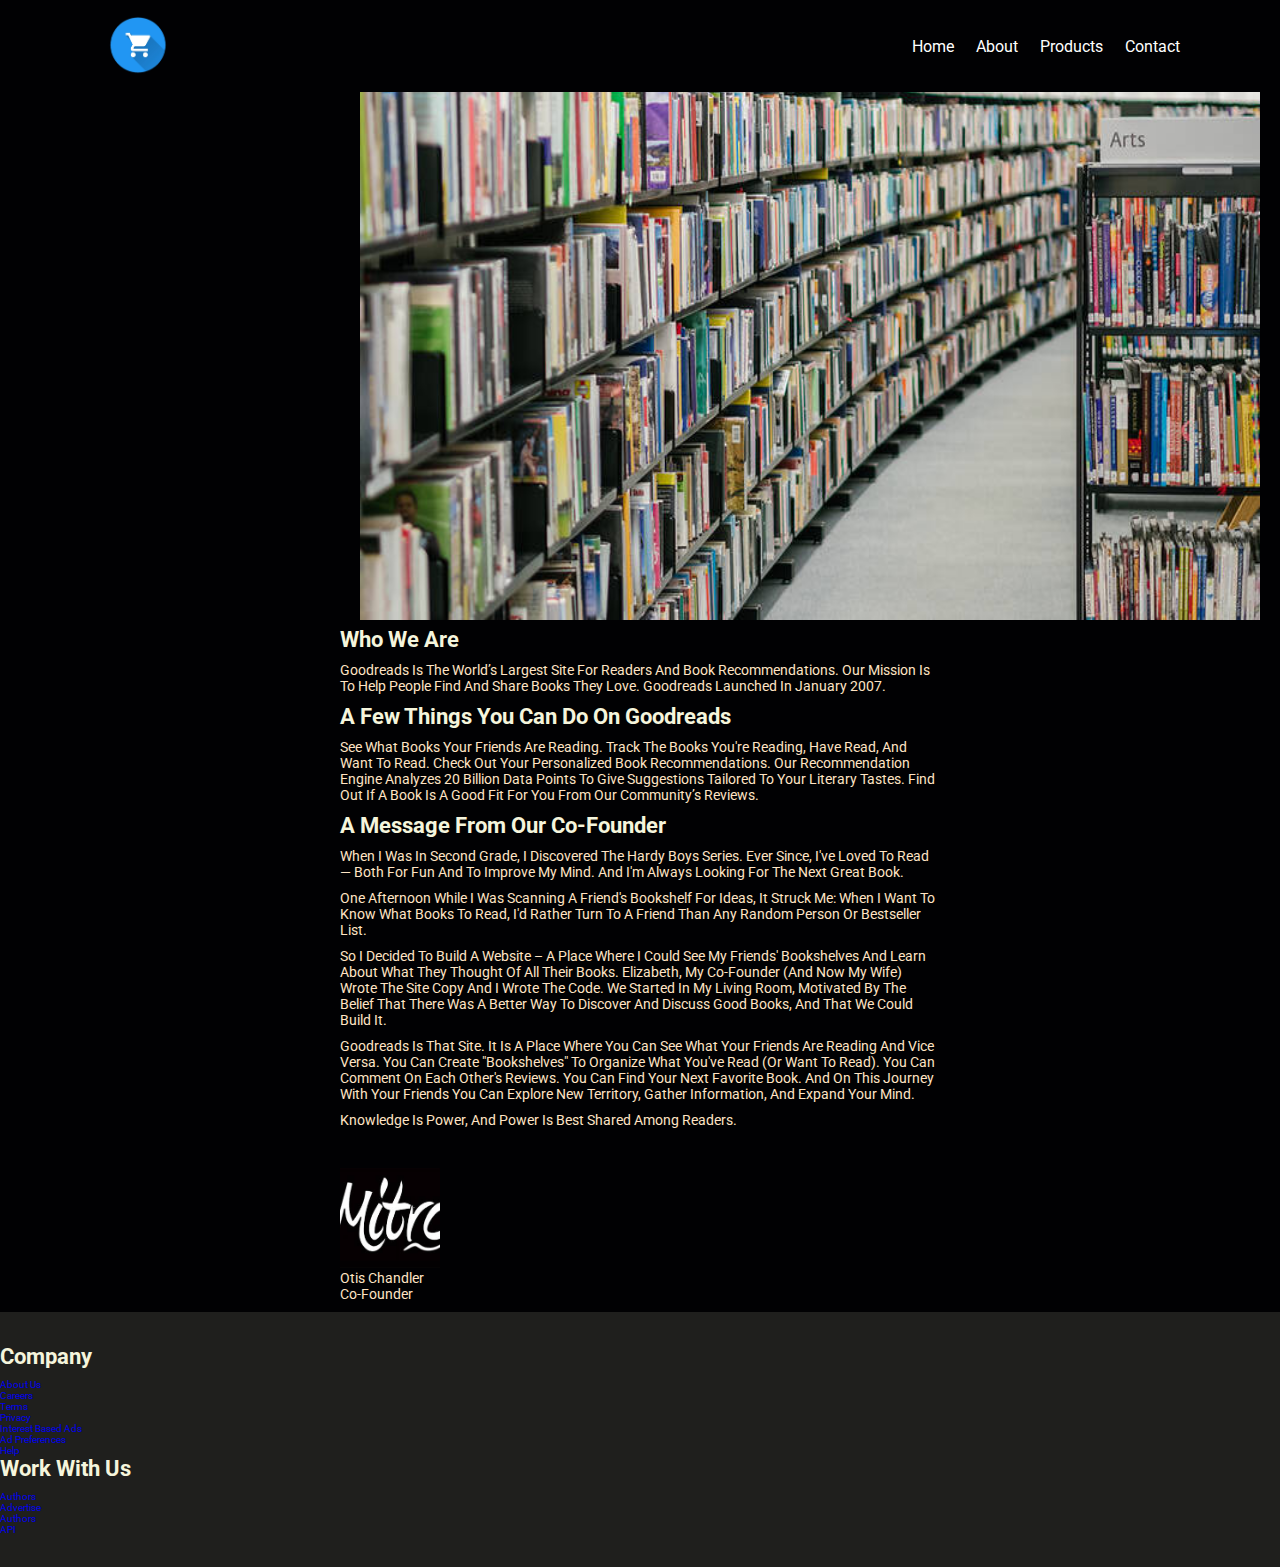
==== about.html @ 13a45324 "about" ====
<!DOCTYPE html>
<html lang="en">

<head>
    <meta charset="UTF-8">
    <title>Online Shopping</title>
    <link rel="stylesheet" href="css/about.css">

</head>

<body>

    <header class="header">

        <a href="#" class="logo">
            <img src="./images/logo.png" alt="">
        </a>

        <nav class="navbar">
            <a href="./index.html">home</a>
            <a href="./about.html">about</a>
            <a href="#">products</a>
            <a href="#">contact</a>
        </nav>

    </header>



    <div class="row">

        <div class="slider-frame">
            <div class="slide-images">
                <div class="img-container">
                    <img class="corusel-img" src="./images/About-Carousel.jpg">
                </div>
                <div class="img-container">
                    <img class="corusel-img" src="./images/About-Carousel-1.jpg">
                </div>
                <div class="img-container">
                    <img class="corusel-img" src="./images/About-Carousel-2.jpg">
                </div>
                <div class="img-container">
                    <img class="corusel-img" src="./images/About-Carousel-3.jpg">
                </div>
                <div class="img-container">
                    <img class="corusel-img" src="./images/About-Carousel-4.jpg">
                </div>
                <div class="img-container">
                    <img class="corusel-img" src="./images/About-Carousel-5.jpg">
                </div>
            </div>
        </div>

        <div class="flex">
            <div class="content">
                <h3 id="h3-1">Who We Are</h3>
                <p>Goodreads is the world’s largest site for readers and book recommendations. Our mission is to help
                    people
                    find and share books they love. Goodreads launched in January 2007.</p>
                <h3>A Few Things You Can Do On Goodreads
                </h3>
                <p>See what books your friends are reading.
                    Track the books you're reading, have read, and want to read.
                    Check out your personalized book recommendations. Our recommendation engine analyzes 20 billion data
                    points to give suggestions tailored to your literary tastes.
                    Find out if a book is a good fit for you from our community’s reviews.</p>
                <h3>A Message From Our Co-Founder
                </h3>
                <p>When I was in second grade, I discovered the Hardy Boys series. Ever since, I've loved to read — both
                    for
                    fun and to improve my mind. And I'm always looking for the next great book.</p>
                <p>
                    One afternoon while I was scanning a friend's bookshelf for ideas, it struck me: when I want to know
                    what books to read, I'd rather turn to a friend than any random person or bestseller list.
                </p>
                <p>
                    So I decided to build a website – a place where I could see my friends' bookshelves and learn about
                    what
                    they thought of all their books. Elizabeth, my co-founder (and now my wife) wrote the site copy and
                    I
                    wrote the code. We started in my living room, motivated by the belief that there was a better way to
                    discover and discuss good books, and that we could build it.</p>
                <p>

                    Goodreads is that site. It is a place where you can see what your friends are reading and vice
                    versa.
                    You can create "bookshelves" to organize what you've read (or want to read). You can comment on each
                    other's reviews. You can find your next favorite book. And on this journey with your friends you can
                    explore new territory, gather information, and expand your mind.</p>
                <p>

                    Knowledge is power, and power is best shared among readers.</p>
                <img id="imza" src="./images/imza.jpeg" alt="imza">
                <p>Otis Chandler<br>
                    Co-Founder</p>

            </div>
        </div>
    </div>


    <footer class="responsiveSiteFooter">
        <div class="">
        <div class="gr-row">
        <div class="">
        <div class="gr-row">
        <div class="">
        <h3 class="">Company</h3>
        <ul class="">
        <li class="responsiveSiteFooter__linkListItem">
        <a class="responsiveSiteFooter__link" href="./about.html">About us</a>
        </li>
        <li class="responsiveSiteFooter__linkListItem">
        <a class="responsiveSiteFooter__link" href="/jobs">Careers</a>
        </li>
        <li class="responsiveSiteFooter__linkListItem">
        <a class="responsiveSiteFooter__link" href="/about/terms">Terms</a>
        </li>
        <li class="responsiveSiteFooter__linkListItem">
        <a class="responsiveSiteFooter__link" href="/about/privacy">Privacy</a>
        </li>
        <li class="responsiveSiteFooter__linkListItem">
        <a class="responsiveSiteFooter__link" href="https://help.goodreads.com/s/article/Goodreads-Interest-Based-Ads-Notice">Interest Based Ads</a>
        </li>
        <li class="responsiveSiteFooter__linkListItem">
        <a class="responsiveSiteFooter__link" href="#">Ad Preferences</a>
        </li>
        <li class="responsiveSiteFooter__linkListItem">
        <a class="responsiveSiteFooter__link" href="#">Help</a>
        </li>
        </ul>
        </div>
        <div class="">
        <h3 class="responsiveSiteFooter__heading">Work with us</h3>
        <ul class="responsiveSiteFooter__linkList">
        <li class="responsiveSiteFooter__linkListItem">
        <a class="responsiveSiteFooter__link" href="#">Authors</a>
        </li>
        <li class="responsiveSiteFooter__linkListItem">
        <a class="responsiveSiteFooter__link" href="#">Advertise</a>
        </li>
        <li class="responsiveSiteFooter__linkListItem">
        <a class="responsiveSiteFooter__link" href="#">Authors</a>
        </li>
        <li class="responsiveSiteFooter__linkListItem">
        <a class="responsiveSiteFooter__link" href="#">API</a>
        </li>
        </ul>
        </div>
        
        </div>
        </div>
        
        </div>
        </div>
        </footer>


</body>

</html>
---- css/about.css ----
@import url('https://fonts.googleapis.com/css2?family=Roboto:wght@100;300;400;500;700&display=swap');


*{
    font-family: 'Roboto', sans-serif;
    margin:0; padding:0;
    box-sizing: border-box;
    outline: none; border:none;
    text-decoration: none;
    text-transform: capitalize;
    transition: .2s linear;

   
}
body{
    background-color: #010103;
}

html{
    font-size: 62.5%;
    overflow-x: hidden;
    scroll-padding-top: 9rem;
    scroll-behavior: smooth;
}




section{
    padding:2rem 7%;
}

.heading{
    text-align: center;
    color:#fff;
    text-transform: uppercase;
    padding-bottom: 3.5rem;
    font-size: 4rem;
}

.heading span{
    color: chocolate;
    text-transform: uppercase;
}

.btn{
    margin-top: 1rem;
    display: inline-block;
    padding:.9rem 3rem;
    font-size: 1.7rem;
    color:#fff;
    background-color: chocolate;
    cursor: pointer;
}

.btn:hover{
    letter-spacing: .2rem;
}

.header{
    background-color: #010103;
    display: flex;
    align-items: center;
    justify-content: space-between;
    padding:1.5rem 7%;
    
    position: fixed;
    top:0; left: 0; right: 0;
    z-index: 1000;
}

.header .logo img{
    height: 6rem;
}

.header .navbar a{
    margin:0 1rem;
    font-size: 1.6rem;
    color:#fff;
}

.header .navbar a:hover{
    color:chocolate;
    border-bottom: .1rem solid chocolate;
    padding-bottom: .5rem;
}

.header .icons div{
    color:#fff;
    cursor: pointer;
    font-size: 2.5rem;
    margin-left: 2rem;
}

.header .icons div:hover{
    color:chocolate;
}

.image1{
    text-align: center;
}

h3{
    color: beige;
    font-size: 22px;
    margin-bottom: 10px;
}
#h3-1{
    margin-top: 7px;
}
p{
    color: bisque;
    font-size: 14px;
    margin: 0 0 10px;
}
.content{
    width: 600px;
    
}

.flex{
    display: flex;
    justify-content: center;
}



.slider-frame{
    overflow: hidden;
    height: 600px;
    width: 1200px;
    margin-left: 360px;
    margin-top: 20px;
}



@keyframes slide_animation{
    0% {left:0px;}
    10% {left:0px;}
    20% {left:1200px;}
    30% {left:1200px;}
    40% {left: 2400px;}
    50% {left: 2400px;}
    60% {left: 1200px;}
    70% {left: 1200px;}
    80% {left: 0px;}
    90% {left: 0px;}
    100% {left:0px;}
}

@-webkit-keyframes slide_animation{
    0% {left:0px;}
    10% {left:0px;}
    20% {left:1200px;}
    30% {left:1200px;}
    40% {left: 2400px;}
    50% {left: 2400px;}
    60% {left: 1200px;}
    70% {left: 1200px;}
    80% {left: 0px;}
    90% {left: 0px;}
    100% {left:0px;}
}

.slide-images{
    width: 3600px;
    height: 600px;
    margin: 0 0 0 -2400px;
    position: relative;
    -webkit-animation-name: slide_animation;
    animation-name: slide_animation;
    -webkit-animation-duration: 33s;
    animation-duration: 33s;
    -webkit-animation-iteration-count: infinite;
    animation-iteration-count: infinite;
    -webkit-animation-direction: alternate;
    animation-direction: alternate;
    -webkit-animation-play-state: running;
    animation-play-state: running;
}

.img-container{
    height: 600px;
    width: 1200px;
    position: relative;
    float: left;
}

.corusel-img{
    width: 900px;
    height: 600px;

}

#imza{
    width: 100px;
    margin-top: 30px;
}

.responsiveSiteFooter {
    background: #1f1f1d;
    padding-bottom: 32px;
    padding-top: 32px;
}
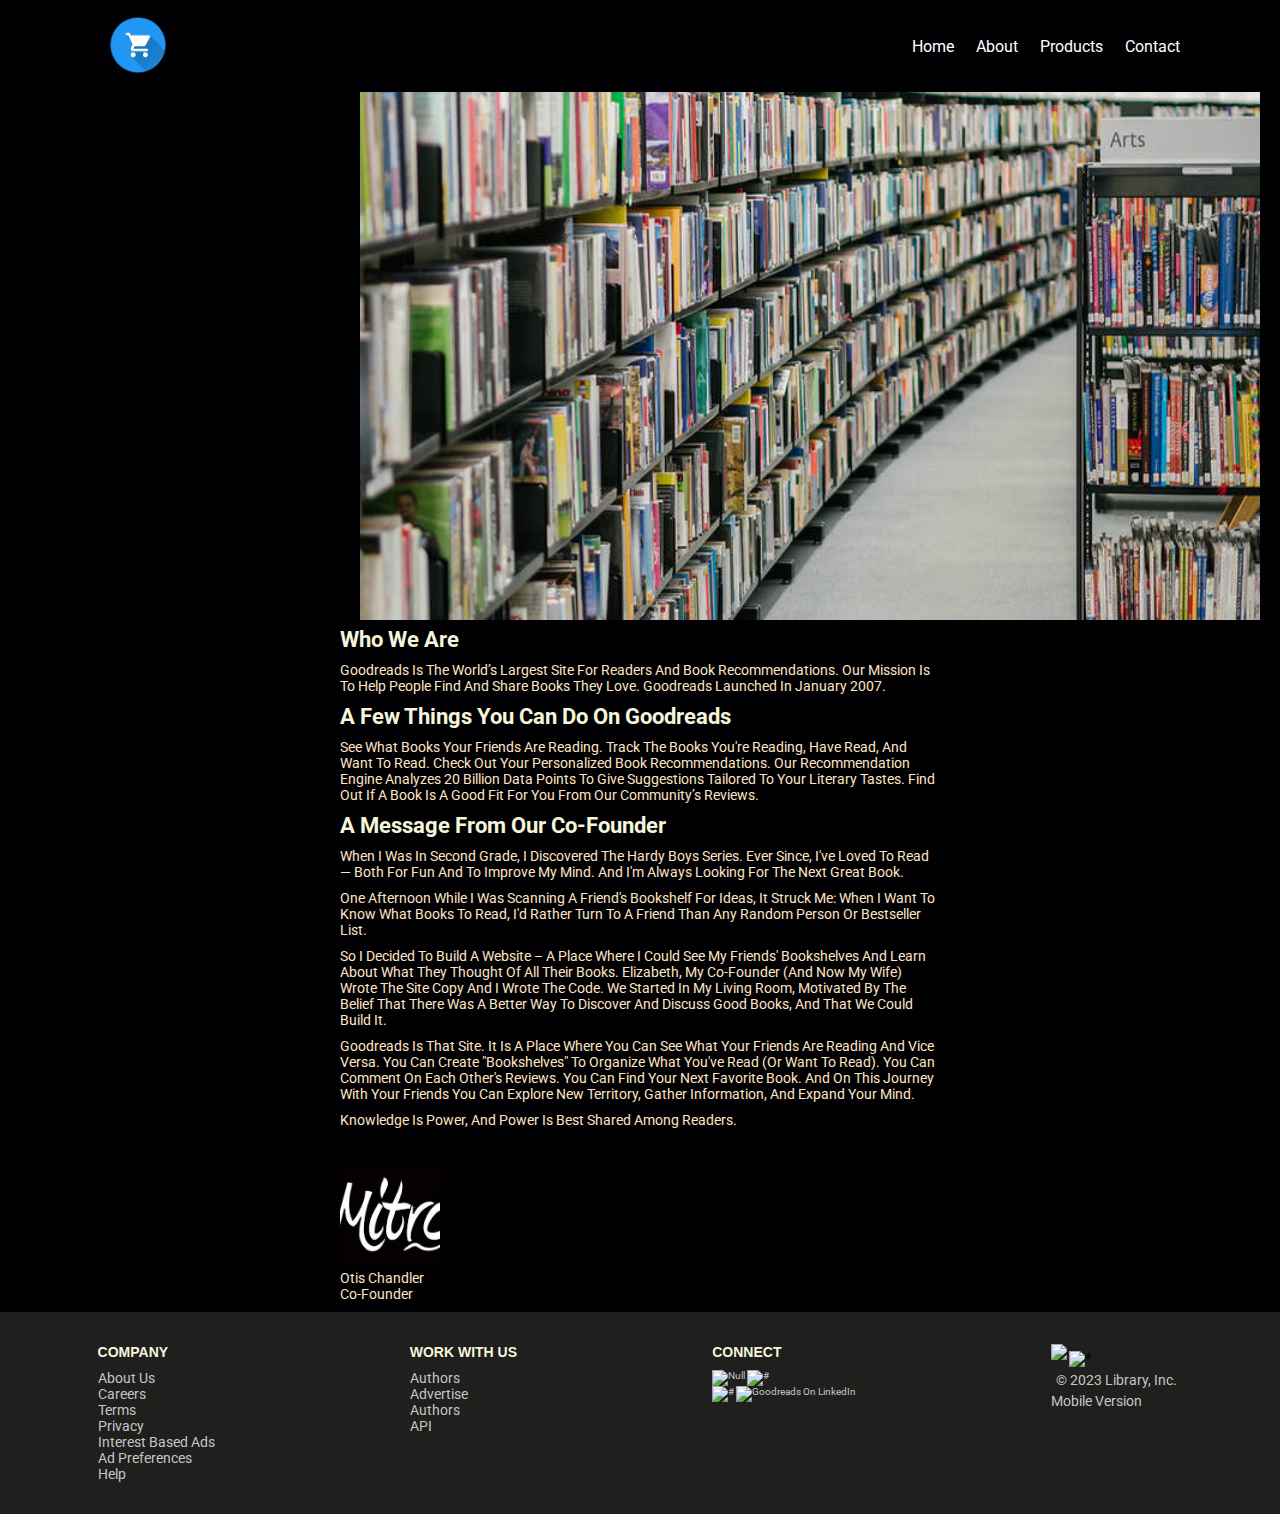
==== commit 1099be9a: "about section lav v." ====
--- a/about.html
+++ b/about.html
@@ -101,27 +101,25 @@
 
 
     <footer class="responsiveSiteFooter">
-        <div class="">
+        
         <div class="gr-row">
-        <div class="">
-        <div class="gr-row">
-        <div class="">
-        <h3 class="">Company</h3>
-        <ul class="">
+        <div class="ul1">
+        <h3 class="responsiveSiteFooter__heading">Company</h3>
+        <ul class="responsiveSiteFooter__linkList">
         <li class="responsiveSiteFooter__linkListItem">
         <a class="responsiveSiteFooter__link" href="./about.html">About us</a>
         </li>
         <li class="responsiveSiteFooter__linkListItem">
-        <a class="responsiveSiteFooter__link" href="/jobs">Careers</a>
+        <a class="responsiveSiteFooter__link" href="#">Careers</a>
         </li>
         <li class="responsiveSiteFooter__linkListItem">
-        <a class="responsiveSiteFooter__link" href="/about/terms">Terms</a>
+        <a class="responsiveSiteFooter__link" href="#">Terms</a>
         </li>
         <li class="responsiveSiteFooter__linkListItem">
-        <a class="responsiveSiteFooter__link" href="/about/privacy">Privacy</a>
+        <a class="responsiveSiteFooter__link" href="#">Privacy</a>
         </li>
         <li class="responsiveSiteFooter__linkListItem">
-        <a class="responsiveSiteFooter__link" href="https://help.goodreads.com/s/article/Goodreads-Interest-Based-Ads-Notice">Interest Based Ads</a>
+        <a class="responsiveSiteFooter__link" href="#">Interest Based Ads</a>
         </li>
         <li class="responsiveSiteFooter__linkListItem">
         <a class="responsiveSiteFooter__link" href="#">Ad Preferences</a>
@@ -131,7 +129,7 @@
         </li>
         </ul>
         </div>
-        <div class="">
+        <div class="ul2">
         <h3 class="responsiveSiteFooter__heading">Work with us</h3>
         <ul class="responsiveSiteFooter__linkList">
         <li class="responsiveSiteFooter__linkListItem">
@@ -149,11 +147,38 @@
         </ul>
         </div>
         
-        </div>
+        <div class="div-connect">
+            <h3 class="responsiveSiteFooter__heading">Connect</h3>
+            <div class="social-link">
+            <a class="responsiveSiteFooter__socialLink"  href="https://www.facebook.com/"><img alt="null" src="https://s.gr-assets.com/assets/site_footer/footer_facebook-ea4ab848f8e86c5f5c98311bc9495a1b.svg">
+            </a><a class="responsiveSiteFooter__socialLink"  href="https://twitter.com/"><img alt="#" src="https://s.gr-assets.com/assets/site_footer/footer_twitter-126b3ee80481a763f7fccb06ca03053c.svg">
+            </a></div>
+            <div class="social-link">
+            <a class="responsiveSiteFooter__socialLink"  href="https://www.instagram.com/"><img alt="#" src="https://s.gr-assets.com/assets/site_footer/footer_instagram-d59e3887020f12bcdb12e6c539579d85.svg">
+            </a><a class="responsiveSiteFooter__socialLink"  href="https://www.linkedin.com/company/"><img alt="Goodreads on LinkedIn" src="https://s.gr-assets.com/assets/site_footer/footer_linkedin-5b820f4703eff965672594ef4d10e33c.svg">
+            </a></div>
+            </div>
+
+            <div class="ColumnContents">
+                <div class="responsiveSiteFooter__appLinksColumnBadges">
+                <img  src="https://s.gr-assets.com/assets/app/badge-ios-desktop-homepage-6ac7ae16eabce57f6c855361656a7540.svg">
+                <img alt="#" srcset="https://s.gr-assets.com/assets/app/badge-android-desktop-home-2x-e31514e1fb4dddecf9293aa526a64cfe.png 2x" src="https://s.gr-assets.com/assets/app/badge-android-desktop-home-0f517cbae4d56c88a128d27a7bea1118.png">
+                </div>
+                <ul class="responsiveSiteFooter__linkList">
+                <li id="library-inc" class="responsiveSiteFooter__linkListItem">
+                ©
+                2023
+                Library, Inc.
+                </li>
+                <li class="responsiveSiteFooter__linkListItem">
+                <a class="responsiveSiteFooter__link" href="#">Mobile version
+                </a></li>
+                </ul>
+                </div>
+
+
         </div>
         
-        </div>
-        </div>
         </footer>
 
 
--- a/css/about.css
+++ b/css/about.css
@@ -202,4 +202,45 @@
     background: #1f1f1d;
     padding-bottom: 32px;
     padding-top: 32px;
+}
+
+.gr-row{
+    display: flex;
+    justify-content: space-around;
+}
+
+ul{
+    list-style-type: none;
+}
+/*
+.ul1, .ul2, .div-connect, .ColumnContents {
+    margin-left: 30%;
+    
+}*/
+
+.responsiveSiteFooter__heading{
+    font-family: "Lato", "Helvetica Neue", "Helvetica", sans-serif;
+    font-size: 14px;
+    font-weight: bold;
+    line-height: 1.15;
+    text-transform: uppercase;
+    
+
+}
+
+.responsiveSiteFooter__linkListItem{
+    font-size: 14px;
+    color: rgb(196, 198, 199);
+
+}
+.responsiveSiteFooter__link{
+    color: rgb(196, 198, 199);
+
+}
+.responsiveSiteFooter__socialLink img{
+    color: rgb(196, 198, 199);
+}
+
+#library-inc{
+    padding: 5px;
 }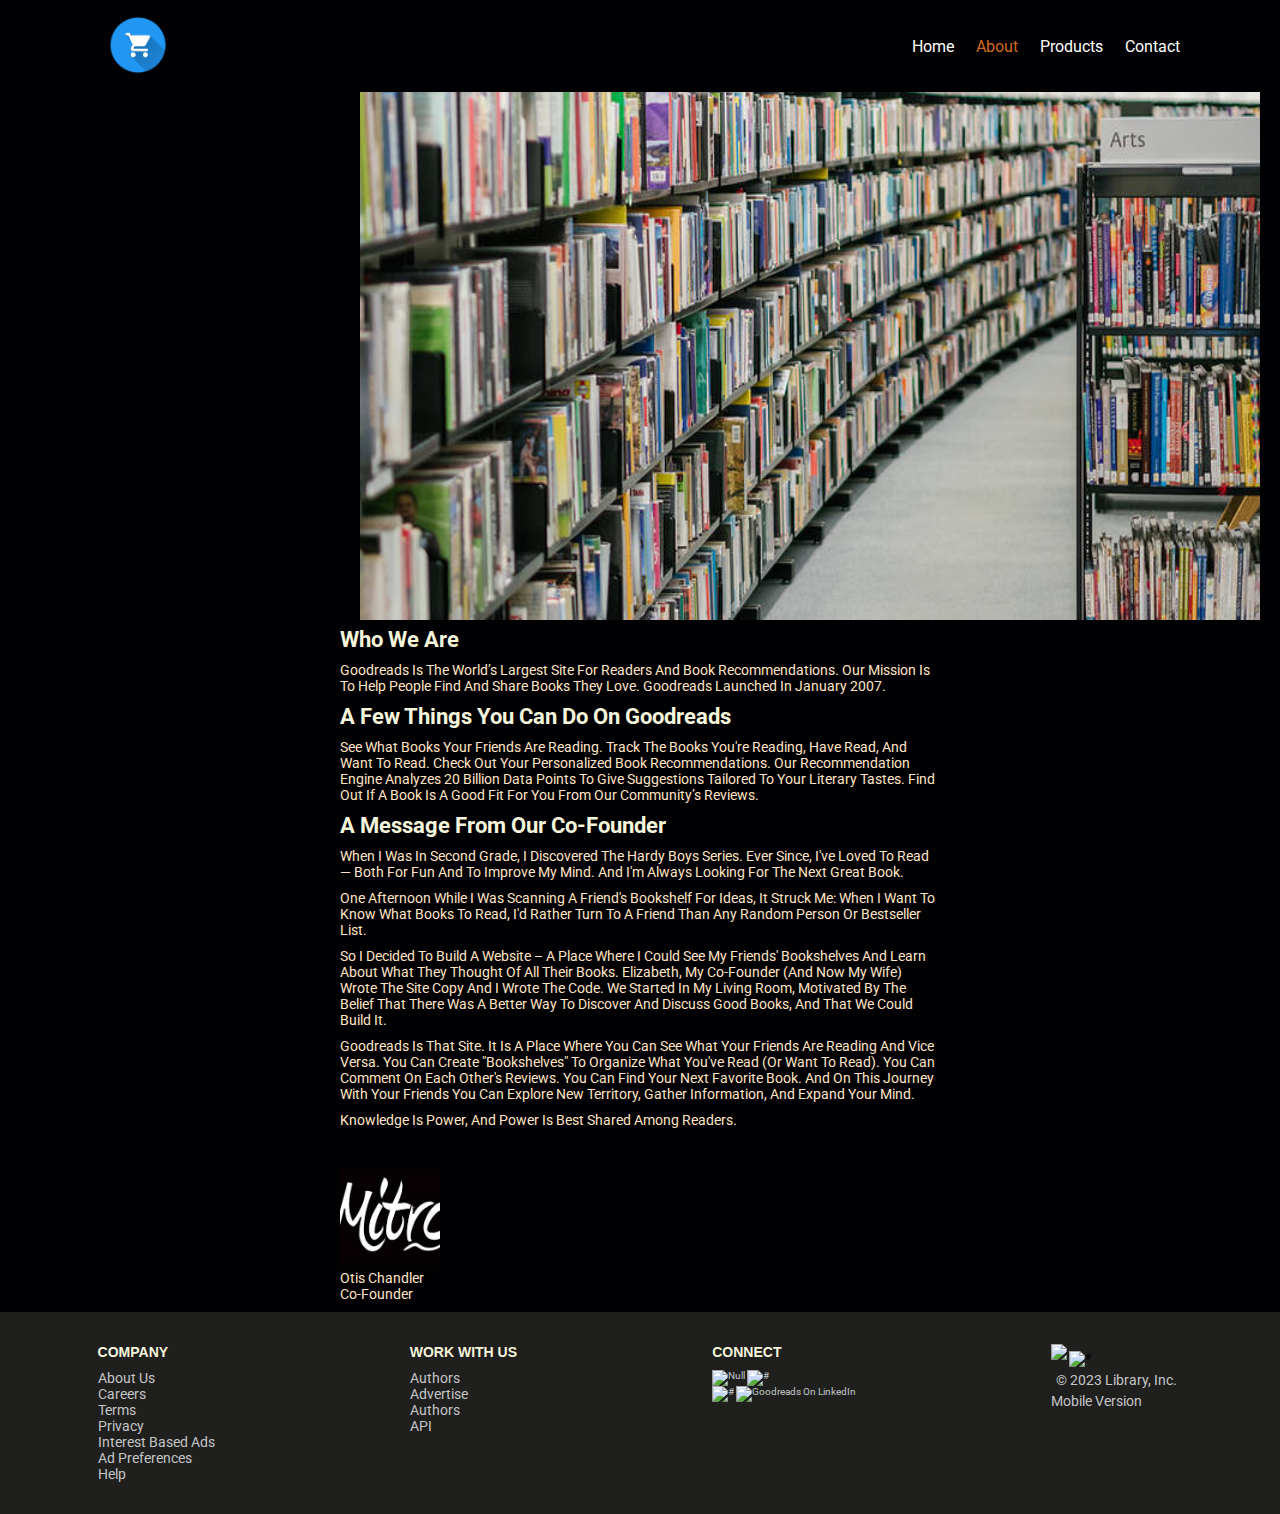
==== commit 251676d5: "products v1.1" ====
--- a/about.html
+++ b/about.html
@@ -12,15 +12,15 @@
 
     <header class="header">
 
-        <a href="#" class="logo">
+        <a href="./index.html" class="logo">
             <img src="./images/logo.png" alt="">
         </a>
 
         <nav class="navbar">
             <a href="./index.html">home</a>
-            <a href="./about.html">about</a>
-            <a href="#">products</a>
-            <a href="#">contact</a>
+            <a href="./about.html"><span class="current-a">about</span></a>
+            <a href="./products.html">products</a>
+            <a href="./contact.html">contact</a>
         </nav>
 
     </header>
--- a/css/about.css
+++ b/css/about.css
@@ -99,6 +99,10 @@
 .image1{
     text-align: center;
 }
+.current-a{
+    color:chocolate;
+}
+
 
 h3{
     color: beige;
@@ -198,6 +202,8 @@
     margin-top: 30px;
 }
 
+/* footer start  */
+
 .responsiveSiteFooter {
     background: #1f1f1d;
     padding-bottom: 32px;
@@ -207,6 +213,7 @@
 .gr-row{
     display: flex;
     justify-content: space-around;
+    flex-wrap: wrap;
 }
 
 ul{
@@ -243,4 +250,6 @@
 
 #library-inc{
     padding: 5px;
-}+}
+
+/* footer end  */
